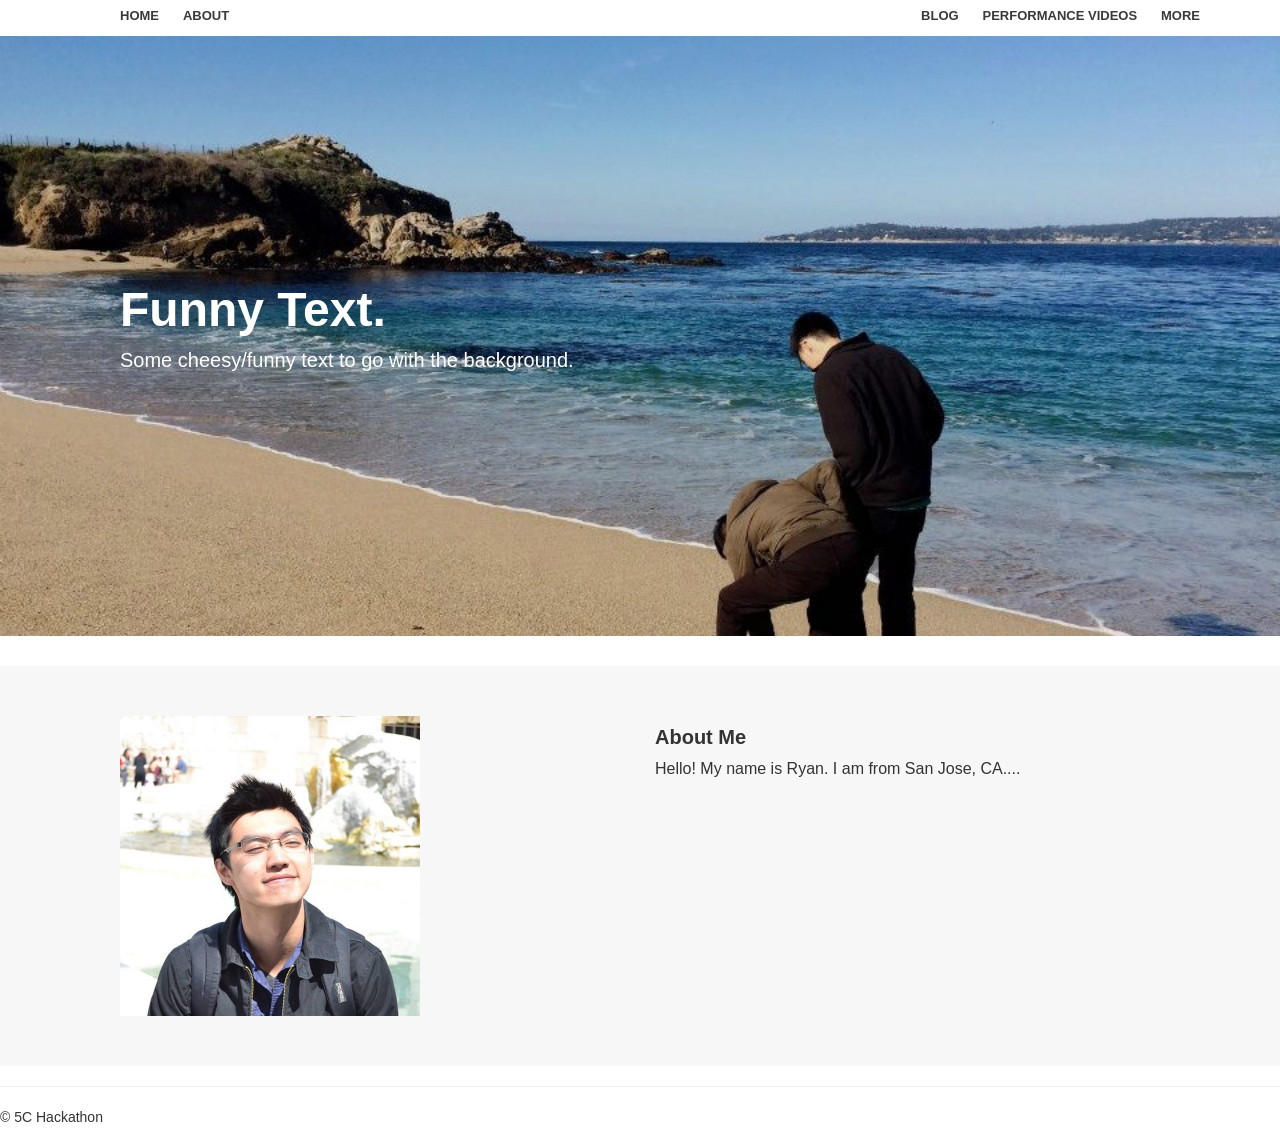
==== index.html @ 17252b75 "First Attempt First attempt to make a website for Ryan. Minor bug between divs." ====
<!DOCTYPE html>
<html>
	
<html lang="en"><head><meta http-equiv="Content-Type" content="text/html; charset=UTF-8">
    <meta charset="utf-8">
    <meta http-equiv="X-UA-Compatible" content="IE=edge">
    <meta name="viewport" content="width=device-width, initial-scale=1">
    <!-- The above 3 meta tags *must* come first in the head; any other head content must come *after* these tags -->
    <meta name="description" content="Ryan Luo's Personal Website">
    <meta name="author" content="5C Hackathon">

    <!-- No icon yet -->
    <!-- <link rel="icon" href="http://getbootstrap.com/favicon.ico"> -->

    <title>Ryan Luo</title>
    <!-- Latest compiled and minified CSS -->
  	<link rel="stylesheet" href="https://maxcdn.bootstrapcdn.com/bootstrap/3.3.5/css/bootstrap.min.css" integrity="sha512-dTfge/zgoMYpP7QbHy4gWMEGsbsdZeCXz7irItjcC3sPUFtf0kuFbDz/ixG7ArTxmDjLXDmezHubeNikyKGVyQ==" crossorigin="anonymous">
    <link rel="stylesheet" href="main.css">
    
  </head>

  <body>
    <div class="nav">
      <div class="container">
        <ul class="pull-left">
          <li><a href="#">Home</a></li>
          <li><a href="#about">About</a></li>
        </ul>
        <ul class="pull-right">
          <li><a href="#">Blog</a></li>
          <li><a href="https://www.youtube.com/watch?v=A97JLU8kTeg">Performance Videos</a></li>
          <li><a href="#">More</a></li>
        </ul>
      </div>
    </div>

    <div class="jumbotron">
      <div class="container">
        <h1>Funny Text.</h1>
        <p>Some cheesy/funny text to go with the background.</p>
      </div>
    </div> 

    <div class="learn-more" id="about">
	  <div class="container">
		<div class="row">
	  	<div class="col-md-6">
        <div class="profile">
          <img src="assets/profile.jpg" height="300" width="300">
        </div>
		  </div>
		  <div class="col-md-6">
  			<h3>About Me</h3>
  			<p>Hello! My name is Ryan. I am from San Jose, CA....</p>
		  </div>
	    </div>
	  </div>

	</div>
      <hr>
      <footer>
        <p>&copy; 5C Hackathon</p>
      </footer>

  </body>
</html>
---- main.css ----
body {
  padding-top: 5px;
}

.nav a {
  color: #3a3a3a;
  font-size: 13px;
  font-weight: bold;
  padding: 10px 10px;
  text-transform: uppercase;
}

.nav li {
  display: inline;
}

.jumbotron {
  background-image:url('assets/cover.jpg');
  height: 600px;
  background-repeat: no-repeat;
  background-size: cover;
}

.jumbotron .container {
  position: relative;
  top: 180px;
  left: 50px;
}

.jumbotron h1 {
  color: #fff;
  font-size: 48px;  
  font-family: 'Shift', sans-serif;
  font-weight: bold;
}

.jumbotron p {
  font-size: 20px;
  color: #fff;
}

.learn-more {
  background-color: #f7f7f7;

}
.learn-more .profile {
  padding: 50px 50px;

}
.learn-more h3 {
  padding-top: 40px;
  font-family: 'Shift', sans-serif;
  font-size: 20px;
  font-weight: bold;
}

.learn-more p {
  font-size: 16px;
}

.learn-more a {
  color: #00b0ff;
}
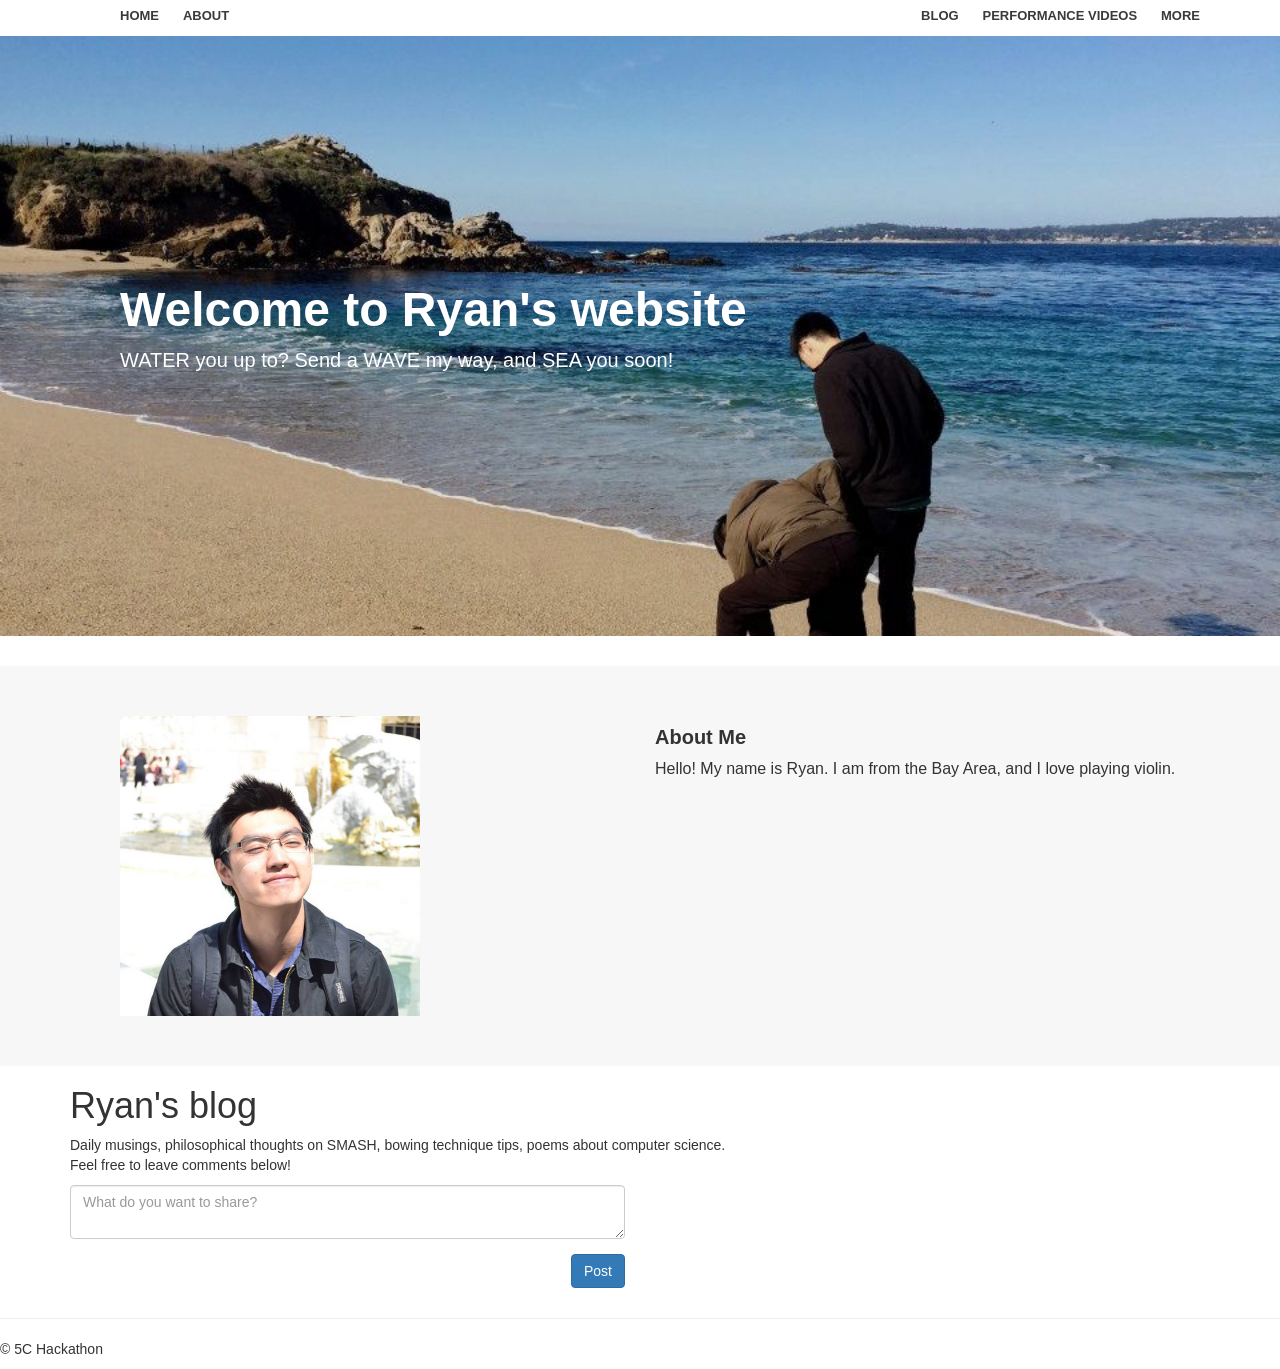
==== commit 7fddaa3c: "Update index.html Added blog, updated links, aligned tags, changed text content" ====
--- a/index.html
+++ b/index.html
@@ -27,7 +27,7 @@
           <li><a href="#about">About</a></li>
         </ul>
         <ul class="pull-right">
-          <li><a href="#">Blog</a></li>
+          <li><a href="#blog">Blog</a></li>
           <li><a href="https://www.youtube.com/watch?v=A97JLU8kTeg">Performance Videos</a></li>
           <li><a href="#">More</a></li>
         </ul>
@@ -36,31 +36,60 @@
 
     <div class="jumbotron">
       <div class="container">
-        <h1>Funny Text.</h1>
-        <p>Some cheesy/funny text to go with the background.</p>
+        <h1>Welcome to Ryan's website</h1>
+        <p>WATER you up to? Send a WAVE my way, and SEA you soon!</p>
       </div>
     </div> 
 
     <div class="learn-more" id="about">
-	  <div class="container">
-		<div class="row">
-	  	<div class="col-md-6">
-        <div class="profile">
-          <img src="assets/profile.jpg" height="300" width="300">
+      <div class="container">
+        <div class="row">
+          <div class="col-md-6">
+            <div class="profile">
+              <img src="assets/profile.jpg" height="300" width="300">
+            </div>
+          </div>
+          <div class="col-md-6">
+            <h3>About Me</h3>
+            <p>Hello! My name is Ryan. I am from the Bay Area, and I love playing violin.</p>
+          </div>
         </div>
-		  </div>
-		  <div class="col-md-6">
-  			<h3>About Me</h3>
-  			<p>Hello! My name is Ryan. I am from San Jose, CA....</p>
-		  </div>
-	    </div>
-	  </div>
+      </div>
+    </div>
+      
+    <div class="blog">
+      <div class="container">
+        <h1>Ryan's blog</h1>
+        <p>Daily musings, philosophical thoughts on SMASH, bowing technique tips, poems about computer science.
+        <br>Feel free to leave comments below!</p>
+      </div>
+      
+      <div class="container" id="blog">
+        <div class="row">
+          <div class="col-md-6">
+            <form>
+              <div class="form-group">
+                <textarea class="form-control status-box" rows="2" placeholder="What do you want to share?"></textarea>
+              </div>
+            </form>
+            <div class="button-group pull-right">
+              <a href="#" class="btn btn-primary">Post</a>
+            </div>
+          </div>
+        </div>
 
-	</div>
-      <hr>
-      <footer>
-        <p>&copy; 5C Hackathon</p>
-      </footer>
+        <ul class="posts">
+        </ul>
+      </div>      
+    </div>
+      
+  <hr>
+  <footer>
+    <p>&copy; 5C Hackathon</p>
+  </footer>
+      
+  <script src="//ajax.googleapis.com/ajax/libs/jquery/1.11.1/jquery.min.js"></script>
+  <script src="app.js"></script>
 
   </body>
-</html>+</html>
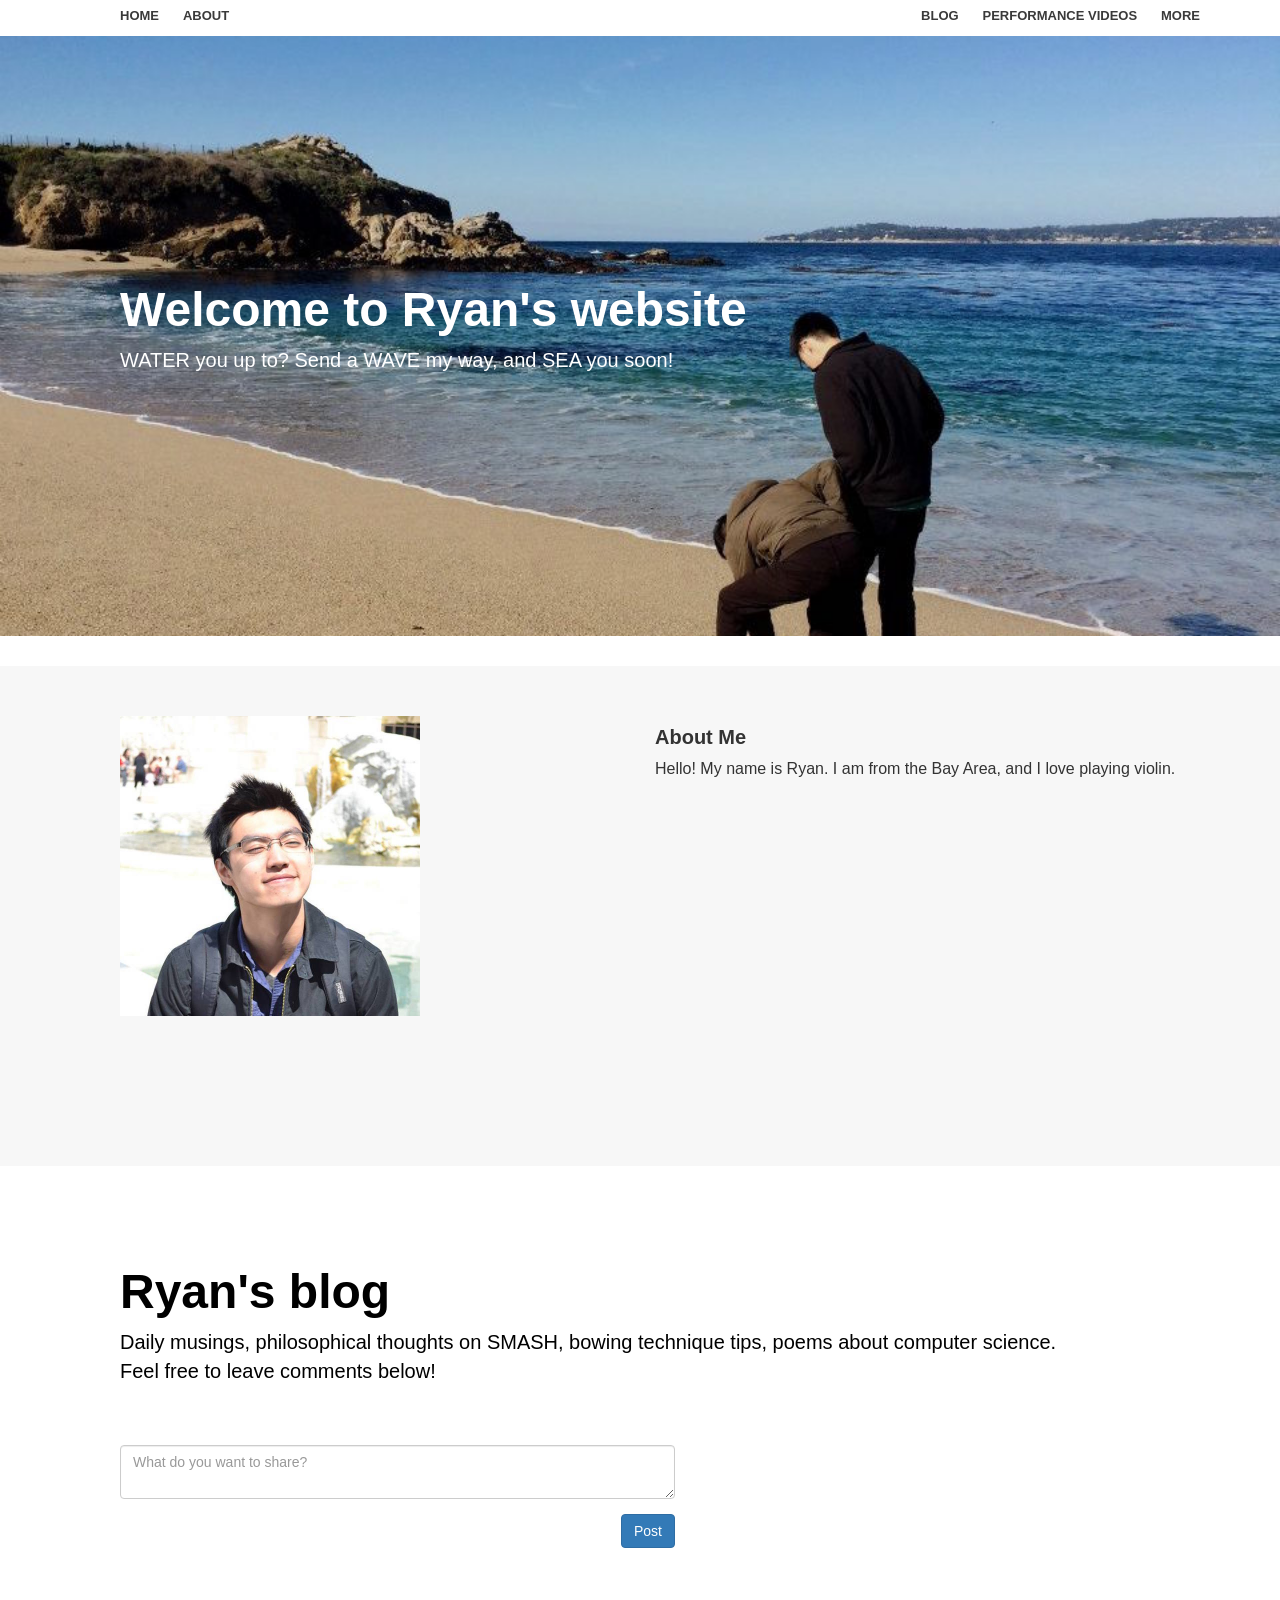
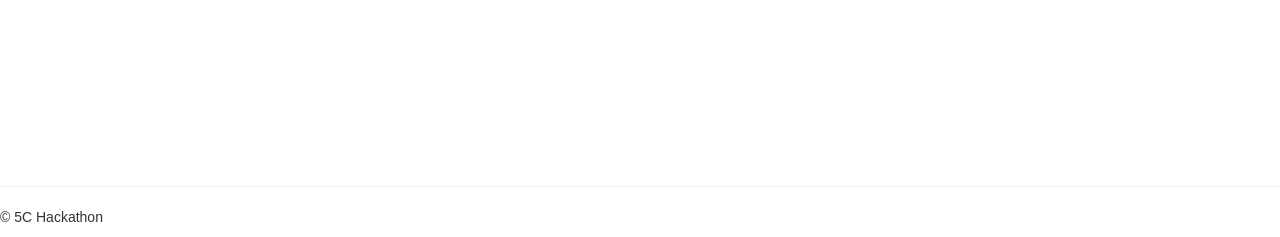
==== commit ae1464f5: "Fix jQuery link and jumping to top of page" ====
--- a/index.html
+++ b/index.html
@@ -88,7 +88,7 @@
     <p>&copy; 5C Hackathon</p>
   </footer>
       
-  <script src="//ajax.googleapis.com/ajax/libs/jquery/1.11.1/jquery.min.js"></script>
+  <script src="https://ajax.googleapis.com/ajax/libs/jquery/1.11.1/jquery.min.js"></script>
   <script src="app.js"></script>
 
   </body>
--- a/main.css
+++ b/main.css
@@ -41,12 +41,13 @@
 
 .learn-more {
   background-color: #f7f7f7;
+  height: 500px;
+}
 
-}
 .learn-more .profile {
   padding: 50px 50px;
+}
 
-}
 .learn-more h3 {
   padding-top: 40px;
   font-family: 'Shift', sans-serif;
@@ -60,4 +61,56 @@
 
 .learn-more a {
   color: #00b0ff;
-}+}
+
+.blog {
+  height: 600px;
+  background-repeat: no-repeat;
+  background-size: cover;
+  background-color: white;
+}
+
+.blog .container {
+  position: relative;
+  top: 80px;
+  left: 50px;
+}
+
+.blog h1 {
+  color: #000;
+  font-size: 48px;  
+  font-family: 'Shift', sans-serif;
+  font-weight: bold;
+}
+
+.blog p {
+  font-size: 20px;
+  color: #000;
+  padding-bottom: 50px;
+}
+
+.button-group {
+  margin-bottom: 20px;
+}
+
+.posts {
+  clear: both;
+  list-style: none;
+  padding-left: 0;
+  width: 100%;
+}
+
+.posts li {
+  background-color: #fff;
+  border: 1px solid #d8d8d8;
+  padding-top: 10px;
+  padding-left: 20px;
+  padding-right: 20px;
+  padding-bottom: 10px;
+  margin-right: 100px;
+  margin-bottom: 10px;
+  word-wrap: break-word;
+  min-height: 42px;
+}
+
+
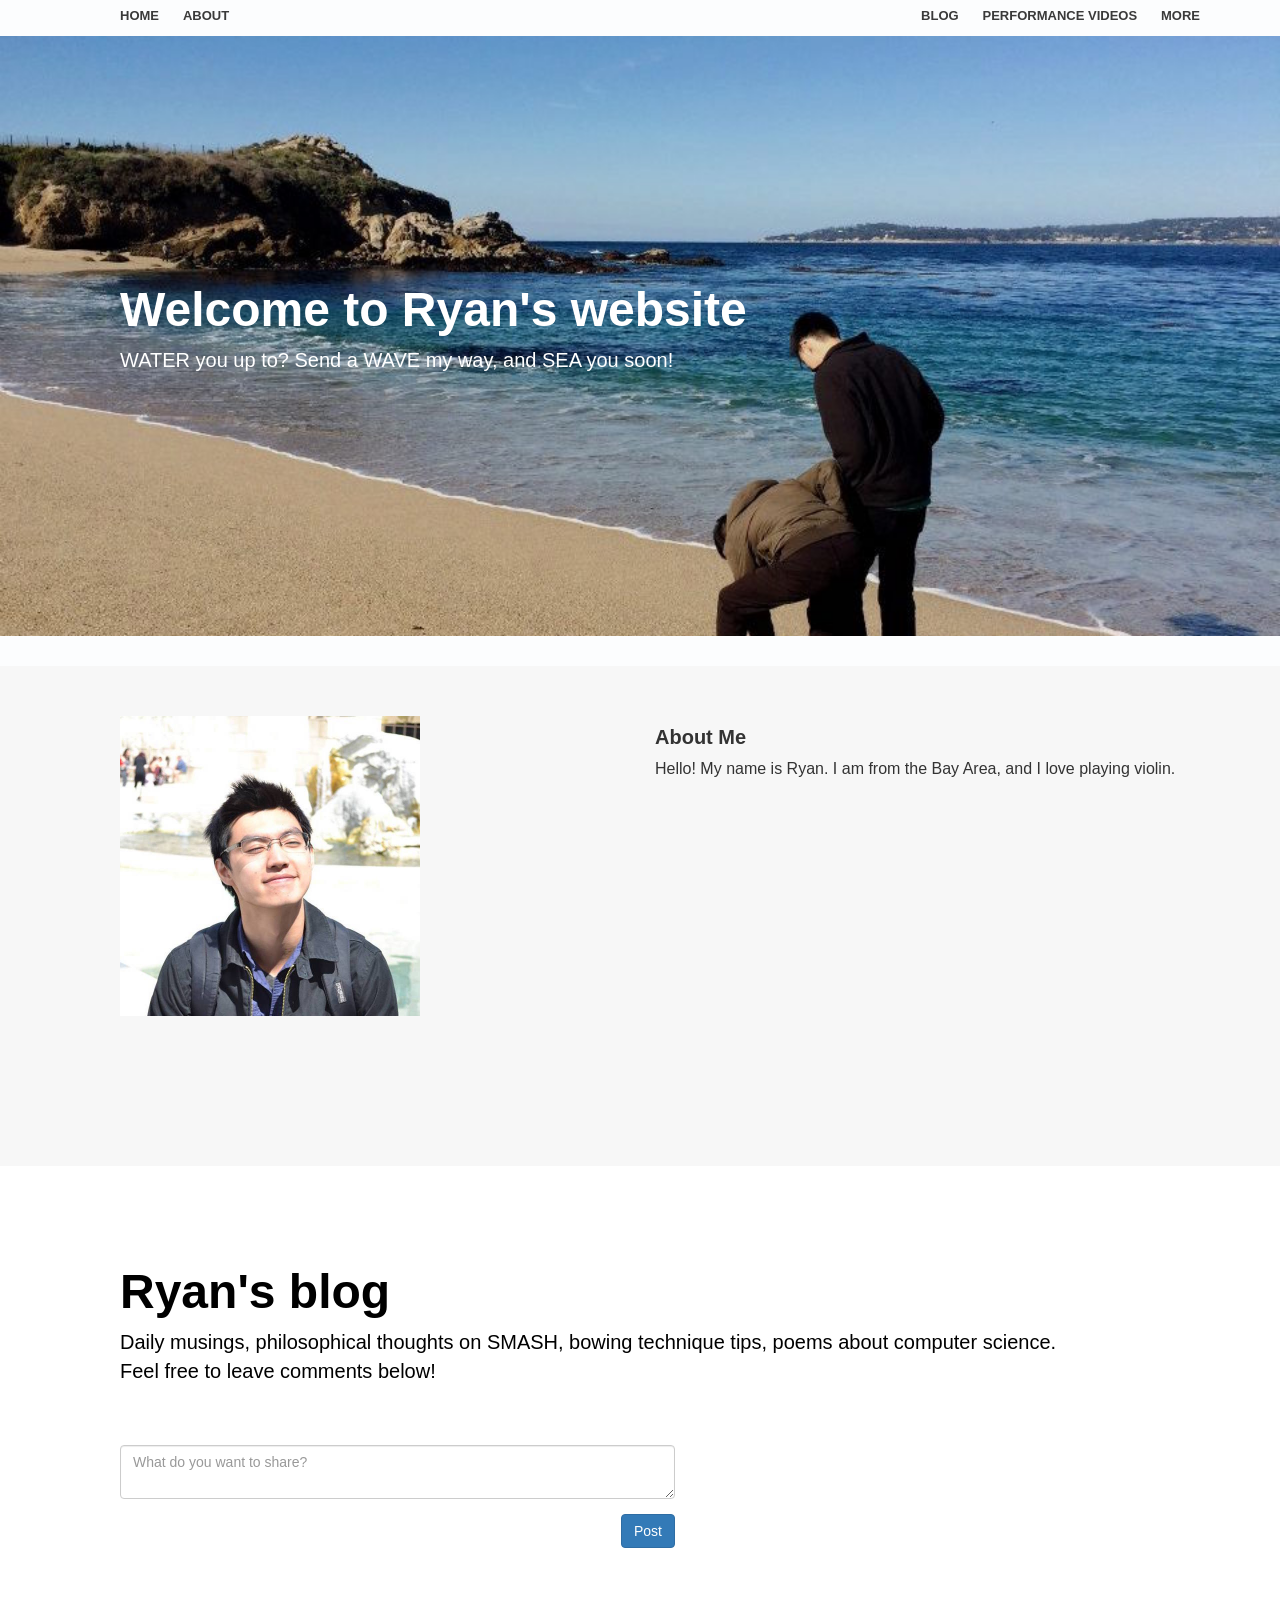
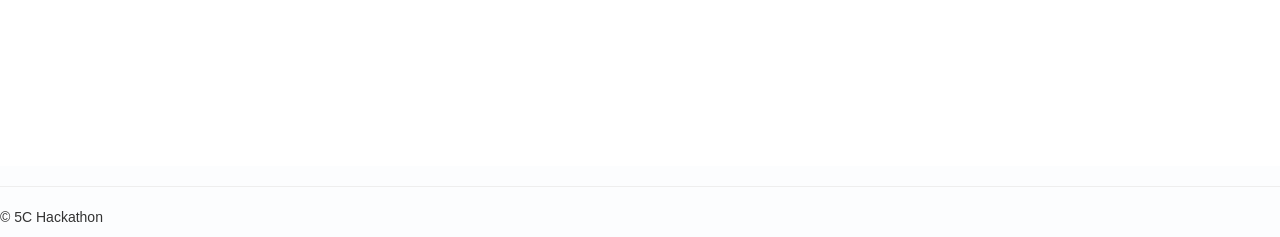
==== commit 1d2cab94: "Added background color" ====
--- a/index.html
+++ b/index.html
@@ -1,7 +1,8 @@
 <!DOCTYPE html>
 <html>
 	
-<html lang="en"><head><meta http-equiv="Content-Type" content="text/html; charset=UTF-8">
+<html lang="en">
+<head><meta http-equiv="Content-Type" content="text/html; charset=UTF-8">
     <meta charset="utf-8">
     <meta http-equiv="X-UA-Compatible" content="IE=edge">
     <meta name="viewport" content="width=device-width, initial-scale=1">
@@ -46,7 +47,7 @@
         <div class="row">
           <div class="col-md-6">
             <div class="profile">
-              <img src="assets/profile.jpg" height="300" width="300">
+              <img src="./assets/profile.jpg" height="300" width="300">
             </div>
           </div>
           <div class="col-md-6">
--- a/main.css
+++ b/main.css
@@ -1,5 +1,6 @@
 body {
   padding-top: 5px;
+  background-color: #FCFDFE;
 }
 
 .nav a {
